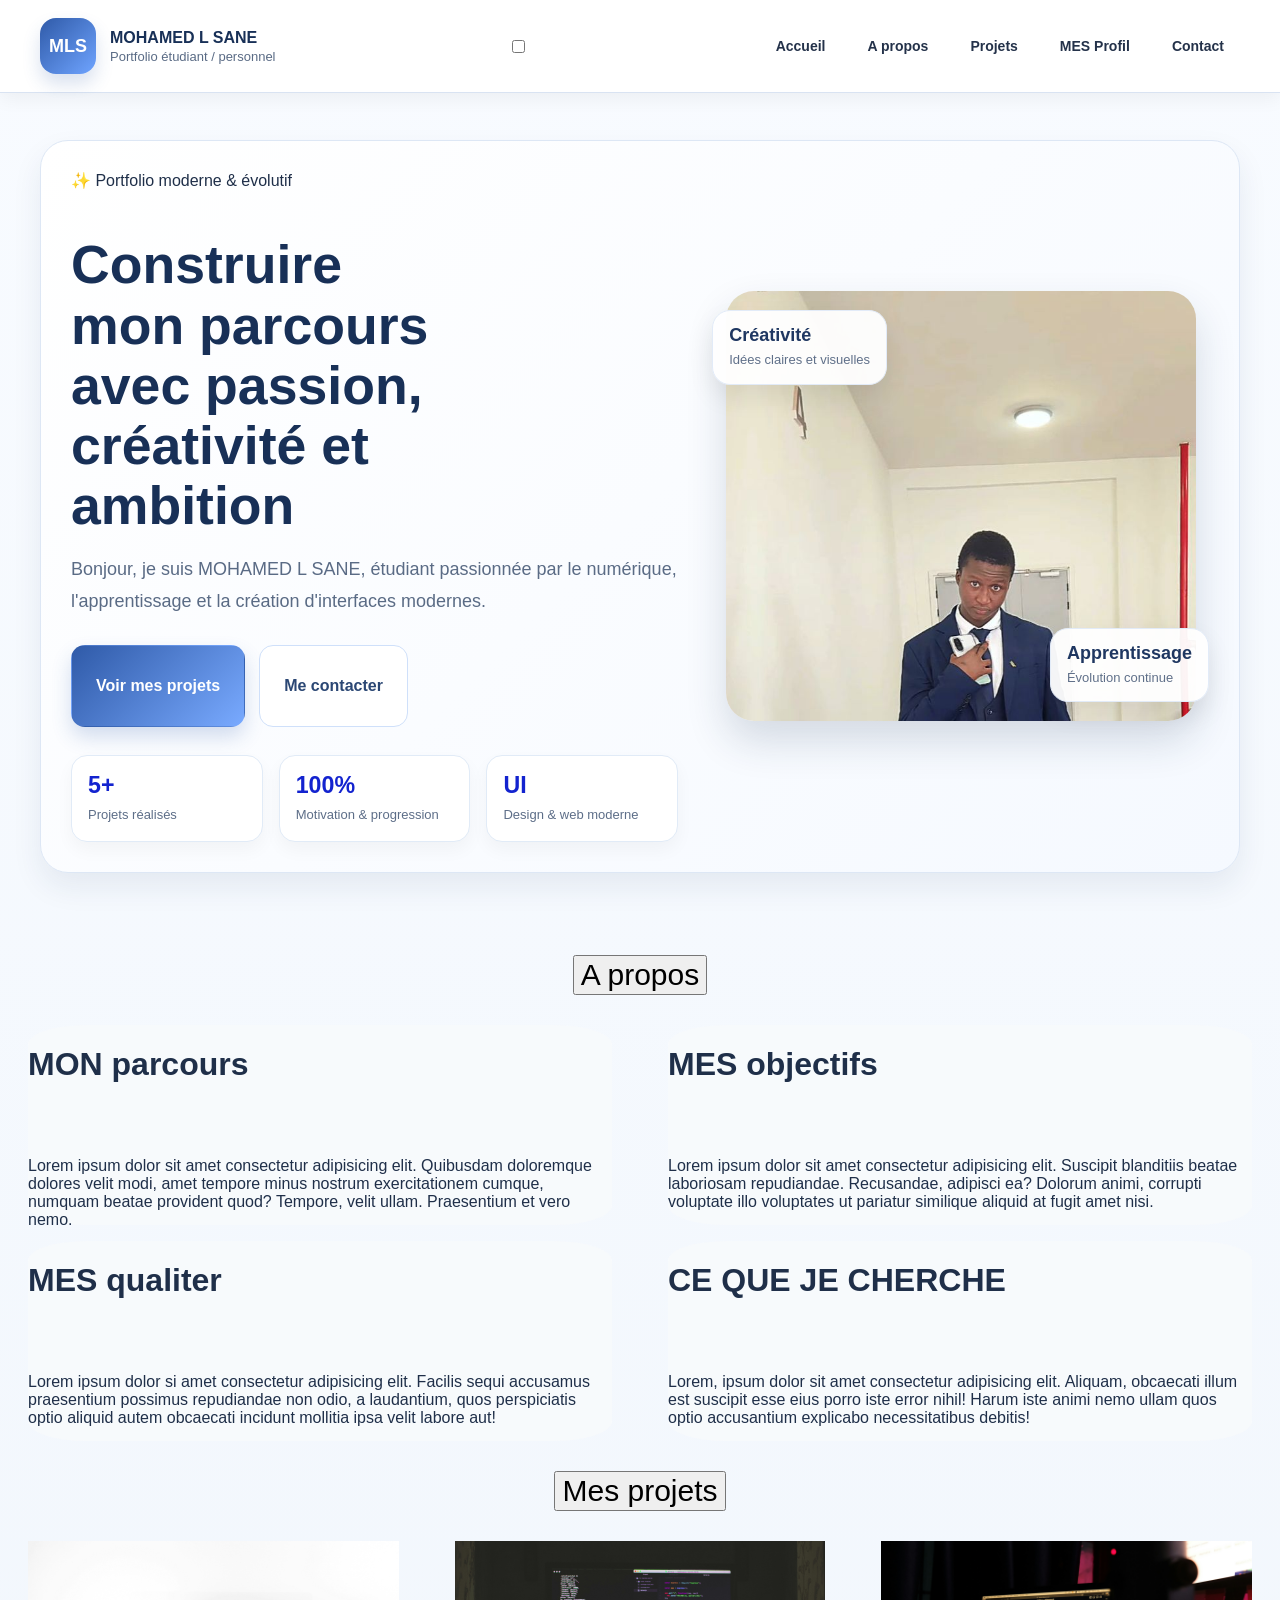
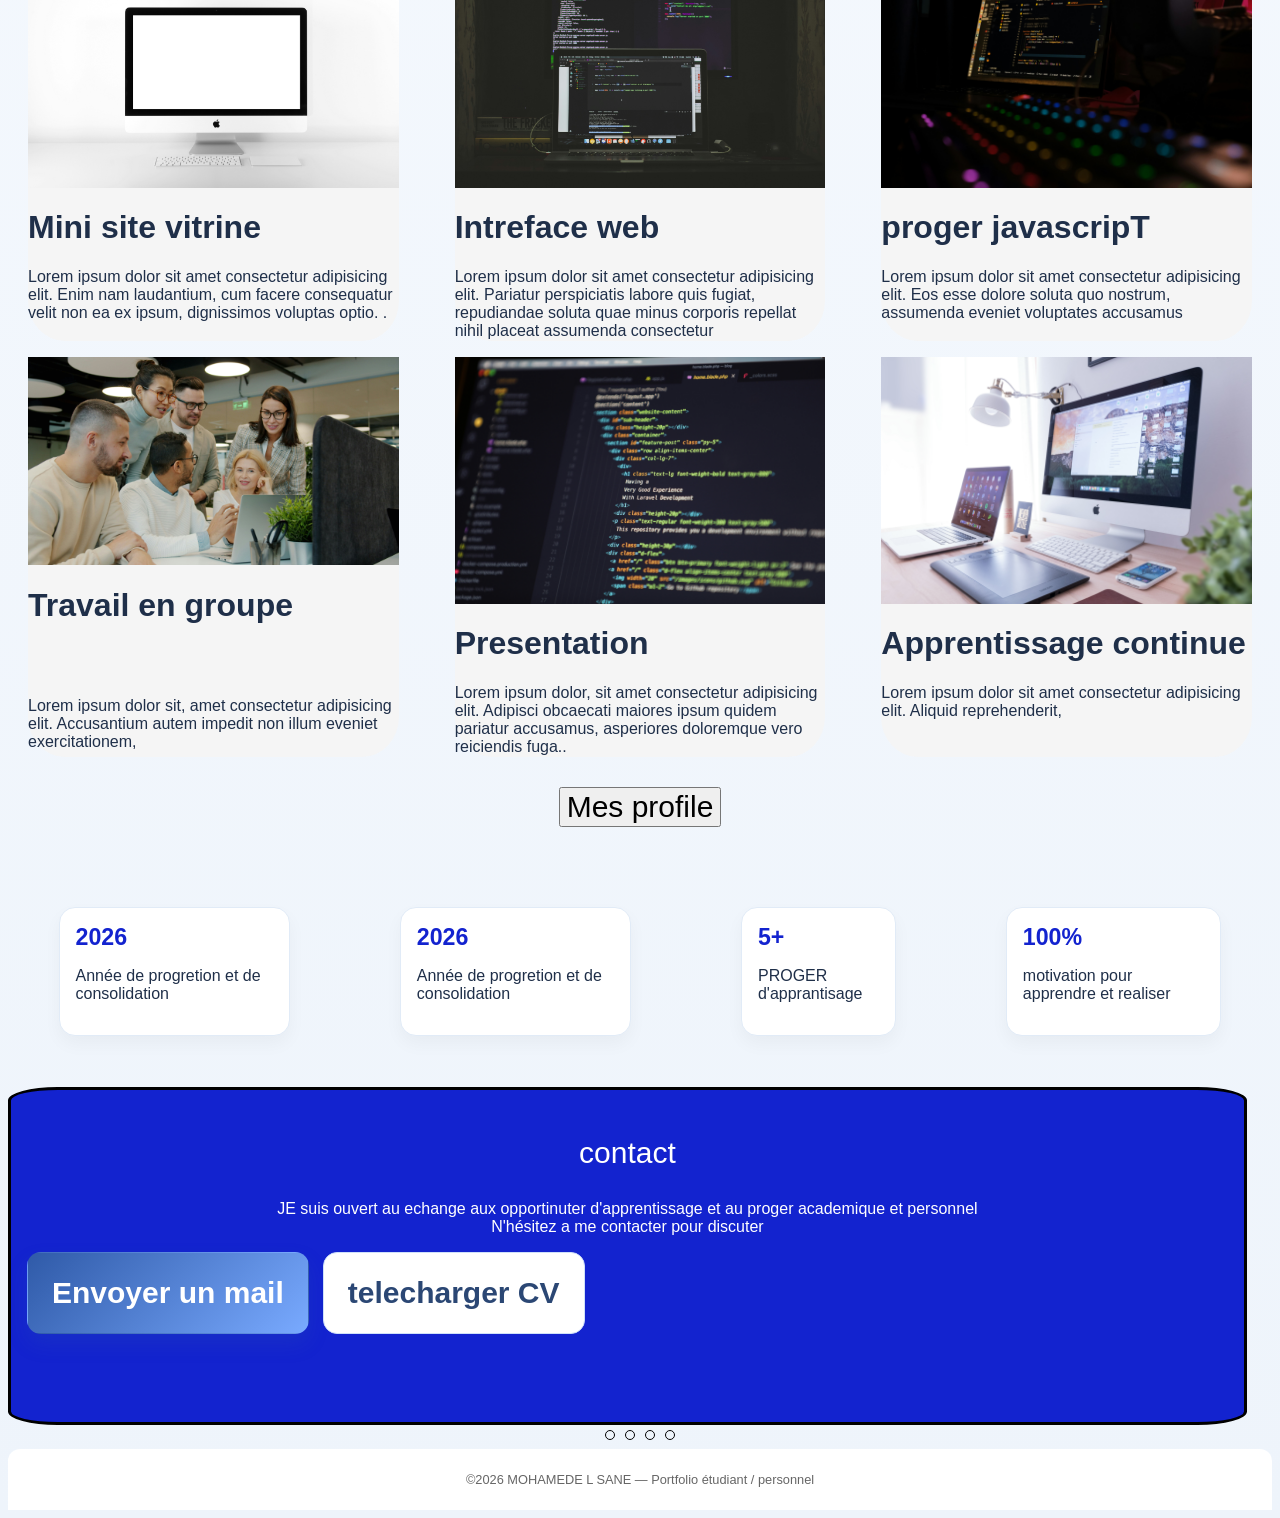
==== portfoliaut/index.html @ 39487d7a "first commit" ====
<!DOCTYPE html>
<html lang="en">
<head>
    <meta charset="UTF-8">
    <meta name="viewport" content="width=device-width, initial-scale=1.0">
    <title>Document</title>
    <link rel="stylesheet" href="style.css">
</head>
<body>
    <header class="header">
  <div class="container header-inner">
 
    <!-- Logo + nom -->
    <a href="#accueil" class="brand">
      <div class="logo">MLS</div>
      <div class="brand-text">
        <strong>MOHAMED L SANE</strong>
        <span>Portfolio étudiant / personnel</span>
      </div>
    </a>
 
    <!-- Checkbox cachée (pour le menu burger sans JS) -->
    <input type="checkbox" id="menuToggle" class="menu-checkbox" />
 
    <!-- Le label est le bouton burger visuel -->
    <label for="menuToggle" class="menu-toggle" aria-label="Ouvrir le menu">
      <span></span>
    </label>
 
    <!-- Menu de navigation -->
    <nav class="nav">
      <a href="#accueil">Accueil</a>
      <a href="#apropos">A propos</a>
      <a href="#projets">Projets</a>
      <a href="#profil"> MES Profil</a>
      <a href="#contact">Contact</a>
    </nav>
 
  </div>
</header>
<main>
  <section class="hero" id="accueil">
    <div class="container">
      <div class="hero-box">
 
        <!-- COLONNE GAUCHE : contenu textuel -->
        <div class="hero-content">
          <div class="hero-badge">✨ Portfolio moderne & évolutif</div>
 
          <h1>Construire mon parcours avec passion, créativité et ambition</h1>
 
          <p>
            Bonjour, je suis MOHAMED L SANE, étudiant passionnée par le numérique,
            l'apprentissage et la création d'interfaces modernes.
          </p>
 
          <div class="hero-actions">
            <a href="#projets" class="btn btn-primary">Voir mes projets</a>
            <a href="#contact" class="btn btn-secondary">Me contacter</a>
          </div>
 
          <div class="hero-stats">
            <div class="hero-stat">
              <strong>5+</strong>
              <span>Projets réalisés</span>
            </div>
            <div class="hero-stat">
              <strong>100%</strong>
              <span>Motivation & progression</span>
            </div>
            <div class="hero-stat">
              <strong>UI</strong>
              <span>Design & web moderne</span>
            </div>
          </div>
        </div>
 
        <!-- COLONNE DROITE : visuel -->
        <div class="hero-visual">
          <div class="floating-card top">
            <strong>Créativité</strong>
            <span>Idées claires et visuelles</span>
          </div>
 
          <div class="hero-image-wrap">
            <img class="images/WhatsApp Image 2026-04-13 at 11.52.29.jpeg" src="images/WhatsApp Image 2026-04-13 at 11.52.29.jpeg" alt="Étudiante" />
          </div>
 
          <div class="floating-card bottom">
            <strong>Apprentissage</strong>
            <span>Évolution continue</span>
          </div>
          
        </div>
 
      </div>
    </div>
  </section>
</main>
<p class="texte"><button>A propos</button></p>

<div class="contentrectangle">
  <div class="rect1">
    <h1>MON parcours</h1> <br> <br>
    <p>Lorem ipsum dolor sit amet consectetur adipisicing elit. Quibusdam doloremque dolores velit modi, amet tempore minus nostrum exercitationem cumque, numquam beatae provident quod? Tempore, velit ullam. Praesentium et vero nemo.</p>
  </div>
  <div class="rect1">
    <H1>MES objectifs</H1> <br> <br>
    <p>Lorem ipsum dolor sit amet consectetur adipisicing elit. Suscipit blanditiis beatae laboriosam repudiandae. Recusandae, adipisci ea? Dolorum animi, corrupti voluptate illo voluptates ut pariatur similique aliquid at fugit amet nisi.</p>
  </div>
  <div class="rect1">
    <H1>MES qualiter</H1> <br> <br>
    <p>Lorem ipsum dolor si amet consectetur adipisicing elit. Facilis sequi accusamus praesentium possimus repudiandae non odio, a laudantium, quos perspiciatis optio aliquid autem obcaecati incidunt mollitia ipsa velit labore aut!</p>
  </div>
  <div class="rect1">
<H1>CE QUE JE CHERCHE</H1> <br> <br>
<P>Lorem, ipsum dolor sit amet consectetur adipisicing elit. Aliquam, obcaecati illum est suscipit esse eius porro iste error nihil! Harum iste animi nemo ullam quos optio accusantium explicabo necessitatibus debitis!</P>
  </div>
</div>
<P class="texte"> <button>Mes projets</button><P>
<div class="contentrectangle2">
  <div class="rect2">
    <img src="images/quaritsch-photography-3xQ65cknLPk-unsplash.jpg" alt="">
    <H1>Mini site vitrine </H1>
    <p>Lorem ipsum dolor sit amet consectetur adipisicing elit. Enim nam laudantium, cum facere consequatur velit non ea ex ipsum, dignissimos voluptas optio. .</p>
  </div>
  <div class="rect2">
    <img src="images/safar-safarov-LKsHwgzyk7c-unsplash copy.jpg" alt="">
    <H1>Intreface web</H1>
    <p>Lorem ipsum dolor sit amet consectetur adipisicing elit. Pariatur perspiciatis labore quis fugiat, repudiandae soluta quae minus corporis repellat nihil placeat assumenda consectetur</p>
  </div>
  <div class="rect2">
    <img src="images/rahul-mishra-7vNPUkY3gg4-unsplash.jpg" alt="">
    <H1>proger javascripT</H1>
    <P>Lorem ipsum dolor sit amet consectetur adipisicing elit. Eos esse dolore soluta quo nostrum, assumenda eveniet voluptates accusamus </P>
  </div>
  <div class="rect2">
    <img src="images/vitaly-gariev-yd_RKGH_RH4-unsplash.jpg" alt="">
    <H1>Travail en groupe </H1> <br> <br>
    <p>Lorem ipsum dolor sit, amet consectetur adipisicing elit. Accusantium autem impedit non illum eveniet exercitationem, </p>
  </div>
  <div class="rect2">
    <img src="images/mohammad-rahmani-oXlXu2qukGE-unsplash.jpg" alt="">
    <H1>Presentation</H1>
    <p>Lorem ipsum dolor, sit amet consectetur adipisicing elit. Adipisci obcaecati maiores ipsum quidem pariatur accusamus, asperiores doloremque vero reiciendis fuga..</p>
  </div>
  <div class="rect2">
    <img src="images/domenico-loia-EhTcC9sYXsw-unsplash.jpg" alt="">
    <h1>Apprentissage continue </h1>
    <p>Lorem ipsum dolor sit amet consectetur adipisicing elit. Aliquid reprehenderit,  </p>
  </div>
</div>
<p class="texte"><button>Mes profile</button></p>
<div class="contentrectengle4">
  <div class="rect4">
    <div class="hero-stat">
      <strong>2026</strong>
      <p>Année de progretion et de consolidation</p>
    </div>
  </div>
  <div class="rect4">
    <div class="hero-stat">
      <strong>2026</strong>
      <p>Année de progretion et de consolidation</p>
    </div>
  </div>
    <div class="rect4">
      <div class="hero-stat">
      <strong>5+</strong>
      <p>PROGER d'apprantisage </p>
    </div>
    </div>
  <div class="rect4">
    <div class="hero-stat">
      <strong>100%</strong>
      <p>motivation pour apprendre et realiser</p>
    </div>
  </div>
</div>
<div class="rect6">
  <p class="texte">contact</p>
  <P>JE suis ouvert au echange aux opportinuter d'apprentissage et au proger academique et personnel <br>N'hésitez a me contacter pour discuter </P>
  <div class="texte">
  <div class="hero-actions">
            <a href="#mail" class="btn btn-primary">Envoyer un mail</a>
            <a href="#telecharger" class="btn btn-secondary">telecharger CV</a>
    </div>
    </div>        
</div>
<div class="dots">
  <span></span>
  <span></span>
  <span></span>
  <span></span>
</div>
<footer class="footer">
      <p>©2026 MOHAMEDE L SANE — Portfolio étudiant / personnel</p>
    </footer>
</body>
</html>
---- portfoliaut/style.css ----
html {
  scroll-behavior: smooth;
}
body {
  font-family: Arial, sans-serif;
  background: linear-gradient(180deg, #f8fbff 0%, #eef4fb 100%);
  color: #1f2f49;
  padding-top: 92px;
  overflow-x: hidden;
}

img {
  max-width: 100%;
  display: block;
}
a, button, input, textarea, select {
  font: inherit;
}
 
.container {
  width: min(100% - 32px, 1200px);
  margin: 0 auto;
}


.header {
  position: fixed;
  top: 0; 
  left: 0;  
  width: 100%;
  background: rgba(255, 255, 255, 0.92);
  backdrop-filter: blur(12px);
  border-bottom: 1px solid #d9e3f2;
  z-index: 1000;
  box-shadow: 0 6px 18px rgba(0, 0, 0, 0.05);
}


.header-inner {
  min-height: 92px;
  display: flex;
  align-items: center;
  justify-content: space-between;
  gap: 20px;
}
.brand {
  display: flex;
align-items: center;
  gap: 14px;
  text-decoration: none;
  color: #1f2f49;
  min-width: 0;
}
 
.logo {
  width: 56px;
  height: 56px;
  flex: 0 0 56px;
  border-radius: 16px;
  background: linear-gradient(135deg, #2f5aa8, #6fa4ff);
  color: #ffffff;
  display: flex;
  align-items: center;
  justify-content: center;
  font-weight: 700;
  font-size: 18px;
  box-shadow: 0 10px 18px rgba(47, 90, 168, 0.18);
}
.brand-text {
  display: flex;
  flex-direction: column;
  gap: 2px;
  min-width: 0;
}
 
.brand-text strong {
  font-size: 16px;
  color: #183057;
  white-space: nowrap;
  overflow: hidden;
  text-overflow: ellipsis;
}
 
.brand-text span {
  font-size: 13px;
  color: #5a6b85;
  white-space: nowrap;
  overflow: hidden;
  text-overflow: ellipsis;
}
.nav {
  display: flex;
  align-items: center;
  gap: 10px;
  flex-wrap: wrap;
}
 
.nav a {
  text-decoration: none;
  color: #24324a;
  padding: 10px 16px;
  font-size: 14px;
  font-weight: 600;
  border-radius: 999px;
  transition: 0.3s ease;
}
 
.nav a:hover,
.nav a:focus-visible {
  background: #e8f1ff;
  color: #2f5aa8;
  outline: none;
}
* La checkbox est invisible */
.menu-checkbox {
  display: none;
}
 
/* Le label est caché sur desktop (affiché seulement ≤ 860px) */
.menu-toggle {
  display: none;
  width: 48px;
  height: 48px;
  border: 1px solid #d9e3f2;
  border-radius: 14px;
  background: #ffffff;
  align-items: center;
  justify-content: center;
  cursor: pointer;
}


.menu-toggle span,
.menu-toggle::before,
.menu-toggle::after {
  content: "";
  display: block;
  width: 20px;
  height: 2px;
  background: #24324a;
  border-radius: 999px;
  transition: 0.3s ease;
  position: relative;
}
 
.menu-toggle::before {
  position: absolute;
  transform: translateY(-6px);  /* barre du haut */
}
 
.menu-toggle::after {
  position: absolute;
  transform: translateY(6px);   /* barre du bas */
}
/* Barre du milieu disparaît */
.menu-checkbox:checked ~ .menu-toggle span {
  opacity: 0;
}
 
/* Barre du haut pivote */
.menu-checkbox:checked ~ .menu-toggle::before {
  transform: rotate(45deg);
}
 
/* Barre du bas pivote */
.menu-checkbox:checked ~ .menu-toggle::after {
 transform: rotate(-45deg);
}


.hero {
  padding: clamp(24px, 4vw, 40px) 0 clamp(34px, 5vw, 52px);
}
.hero-box {
  min-height: 500px;
  border: 1px solid #dde7f5;
  border-radius: 28px;
  background: linear-gradient(135deg, #ffffff 0%, #f5f9ff 100%);
  display: grid;
  grid-template-columns: minmax(0, 1.1fr) minmax(320px, 0.9fr);
  align-items: center;
  gap: clamp(20px, 4vw, 34px);
  padding: clamp(18px, 3vw, 30px);
  box-shadow: 0 14px 30px rgba(24, 48, 87, 0.08);
  overflow: hidden;
}


.hero-content h1 {
  font-size: clamp(2rem, 5vw, 3.35rem);
  line-height: 1.12;
  margin-bottom: 18px;
  color: #183057;
  max-width: 12ch;
}
.hero-content p {
  font-size: clamp(1rem, 2vw, 1.125rem);
  line-height: 1.8;
  margin-bottom: 28px;
  color: #5a6b85;
  max-width: 620px;
}


.hero-actions {
  display: flex;
  gap: 14px;
  flex-wrap: wrap;
  margin-bottom: 28px;
}
 
.btn {
  display: inline-flex;
  align-items: center;
  justify-content: center;
  min-height: 52px;
  padding: 14px 24px;
  border-radius: 14px;
  text-decoration: none;
  font-weight: 700;
  transition: 0.3s ease;
  border: 1px solid transparent;
  text-align: center;
}
 
.btn-primary {
  background: linear-gradient(135deg, #2f5aa8, #79aaff);
  color: #ffffff;
  box-shadow: 0 10px 20px rgba(47, 90, 168, 0.2);
}
 
.btn-primary:hover,
.btn-primary:focus-visible {
  transform: translateY(-2px);
  box-shadow: 0 14px 24px rgba(47, 90, 168, 0.26);
  outline: none;
}
 
.btn-secondary {
  border-color: #cfe0fa;
  color: #2b4774;
  background: #ffffff;
}
 
.btn-secondary:hover,
.btn-secondary:focus-visible {
  background: #f3f8ff;
  outline: none;
}



.hero-stats {
  display: grid;
  grid-template-columns: repeat(3, minmax(0, 1fr));
  gap: 16px;;
}
 
.hero-stat {
  min-width: 0;
  padding: 16px;
  border-radius: 16px;
  background: #ffffff;
  border: 1px solid #e1ebf7;
  box-shadow: 0 8px 18px rgba(0, 0, 0, 0.04);
}
 
.hero-stat strong {
  display: block;
  font-size: clamp(1.2rem, 2vw, 1.45rem);
  color: #1323cf;
  margin-bottom: 6px;
}
 
.hero-stat span {
  font-size: 13px;
  line-height: 1.5;
  color: #5d6e88;
}


.hero-visual {
  position: relative;
  min-height: 440px;
  display: flex;
  align-items: center;
  justify-content: center;
}
 
.hero-image-wrap {
  position: relative;
  width: 100%;
  max-width: 470px;
  aspect-ratio: 47 / 43;
  border-radius: 28px;
  overflow: hidden;
  box-shadow: 0 20px 40px rgba(26, 47, 82, 0.16);
}
 
.hero-image {
  width: 100%;
  height: 100%;
  object-fit: cover;
}


.floating-card {
  position: absolute;
  z-index: 2;
  max-width: 210px;
  background: rgba(255, 255, 255, 0.95);
  border: 1px solid #e2ebf8;
  border-radius: 18px;
  padding: 14px 16px;
  box-shadow: 0 12px 26px rgba(0, 0, 0, 0.08);
}
 
.floating-card.top {
  top: 24px;
  left: 0;
}
 
.floating-card.bottom {
  right: 0;
  bottom: 24px;
}
 
.floating-card strong {
  display: block;
  font-size: 18px;
  color: #1f3761;
  margin-bottom: 4px;
}
 
.floating-card span {
  font-size: 13px;
  color: #607089;
  line-height: 1.5;
}


@media (max-width: 1024px) {
  .hero-box {
    grid-template-columns: 1fr;
  }
 
  .hero-content h1 {
    max-width: none;
  }
 
  .hero-visual {
    min-height: auto;
    padding-top: 10px;
  }
 
  .hero-image-wrap {
    max-width: 100%;
  }
}
@media (max-width: 860px) {
  body {
    padding-top: 84px;
  }
 
  .header-inner {
    min-height: 84px;
  }
 
  .menu-toggle {
    display: inline-flex;
    position: relative;
    z-index: 1002;
  }
 
  .nav {
    position: fixed;
    top: 84px;
    left: 16px;
    right: 16px;
    display: flex;
    flex-direction: column;
    align-items: stretch;
    gap: 8px;
    padding: 14px;
    background: rgba(255, 255, 255, 0.98);
    border: 1px solid #d9e3f2;
    border-radius: 20px;
    box-shadow: 0 14px 30px rgba(24, 48, 87, 0.08);
    opacity: 0;
    visibility: hidden;
    transform: translateY(-10px);
    transition: 0.3s ease;
  }
 
  .menu-checkbox:checked ~ .nav {
    opacity: 1;
    visibility: visible;
    transform: translateY(0);
  }
 
  .nav a {
    width: 100%;
    text-align: center;
    background: #f8fbff;
  }
}
@media (max-width: 680px) {
  .container {
    width: min(100% - 24px, 1200px);
  }
 
  .brand-text span {
    display: none;
  }
 
  .hero-box {
    border-radius: 22px;
    padding: 18px;
  }
 
  .hero-badge {
    width: 100%;
    justify-content: center;
  }
 
  .hero-actions {
    flex-direction: column;
  }
 
  .hero-actions .btn {
    width: 100%;
  }
 
  .hero-stats {
    grid-template-columns: 1fr;
  }
 
  .hero-visual {
    gap: 14px;
    flex-direction: column;
    align-items: stretch;
  }
 
  .floating-card {
    position: static;
    max-width: 100%;
  }
}
@media (max-width: 480px) {
  body {
    padding-top: 78px;
  }
 
  .header-inner {
    min-height: 78px;
    gap: 12px;
  }
 
  .logo {
    width: 48px;
    height: 48px;
    flex-basis: 48px;
    border-radius: 14px;
  }
 
  .brand-text strong {
    font-size: 15px;
  }
 
  .hero-image-wrap {
    border-radius: 22px;
  }
}
.contentrectangle{
  display: grid;
  grid-template-columns: repeat(2,1fr);
  gap: 16px;
  justify-content: center;



}
.rect1{
  border-radius: 10%;
  height: 200px;
  margin: auto 20px;
  background-color: #f8fafcf1;
  justify-content: center;
}
.contentrectangle2{
  display: grid;
  grid-template-columns: repeat(3,1fr);
  gap: 16px;
  justify-content: center;

}
.rect2{
  height: 400px;
  background-color: whitesmoke;
  border-radius: 10%;
  margin: auto 20px;

}
.contentrectengle4{
  display: flex;
  gap: 110px;
  justify-content: center;
  padding: 4%;
}
.texte{
font-size: 30px;
text-align: center;
flex-wrap: wrap;
justify-content: center;
}
.rect6{
  border: solid black;
  height: 300px;
  width: 95%;
  padding: 16px;
  margin: top;
  border-radius: 4%;
  background-color: #1323cf;
  justify-content: space-around;
  color: white;
  text-align: center;
}
.dots{
  display: flex;
  justify-content: center;
}
.dots span{
display:inline-block;
width:8px;
height:8px;
border:1px solid #000;
border-radius:50%;
margin:5px;
align-items: center;;
}
.footer {
  background-color: #ffffff;
  border-radius: 12px 12px 0 0;
  padding: 10px;
  text-align: center;
  font-size: 0.8rem;
  color: #666;
  margin-top: 4px;
}
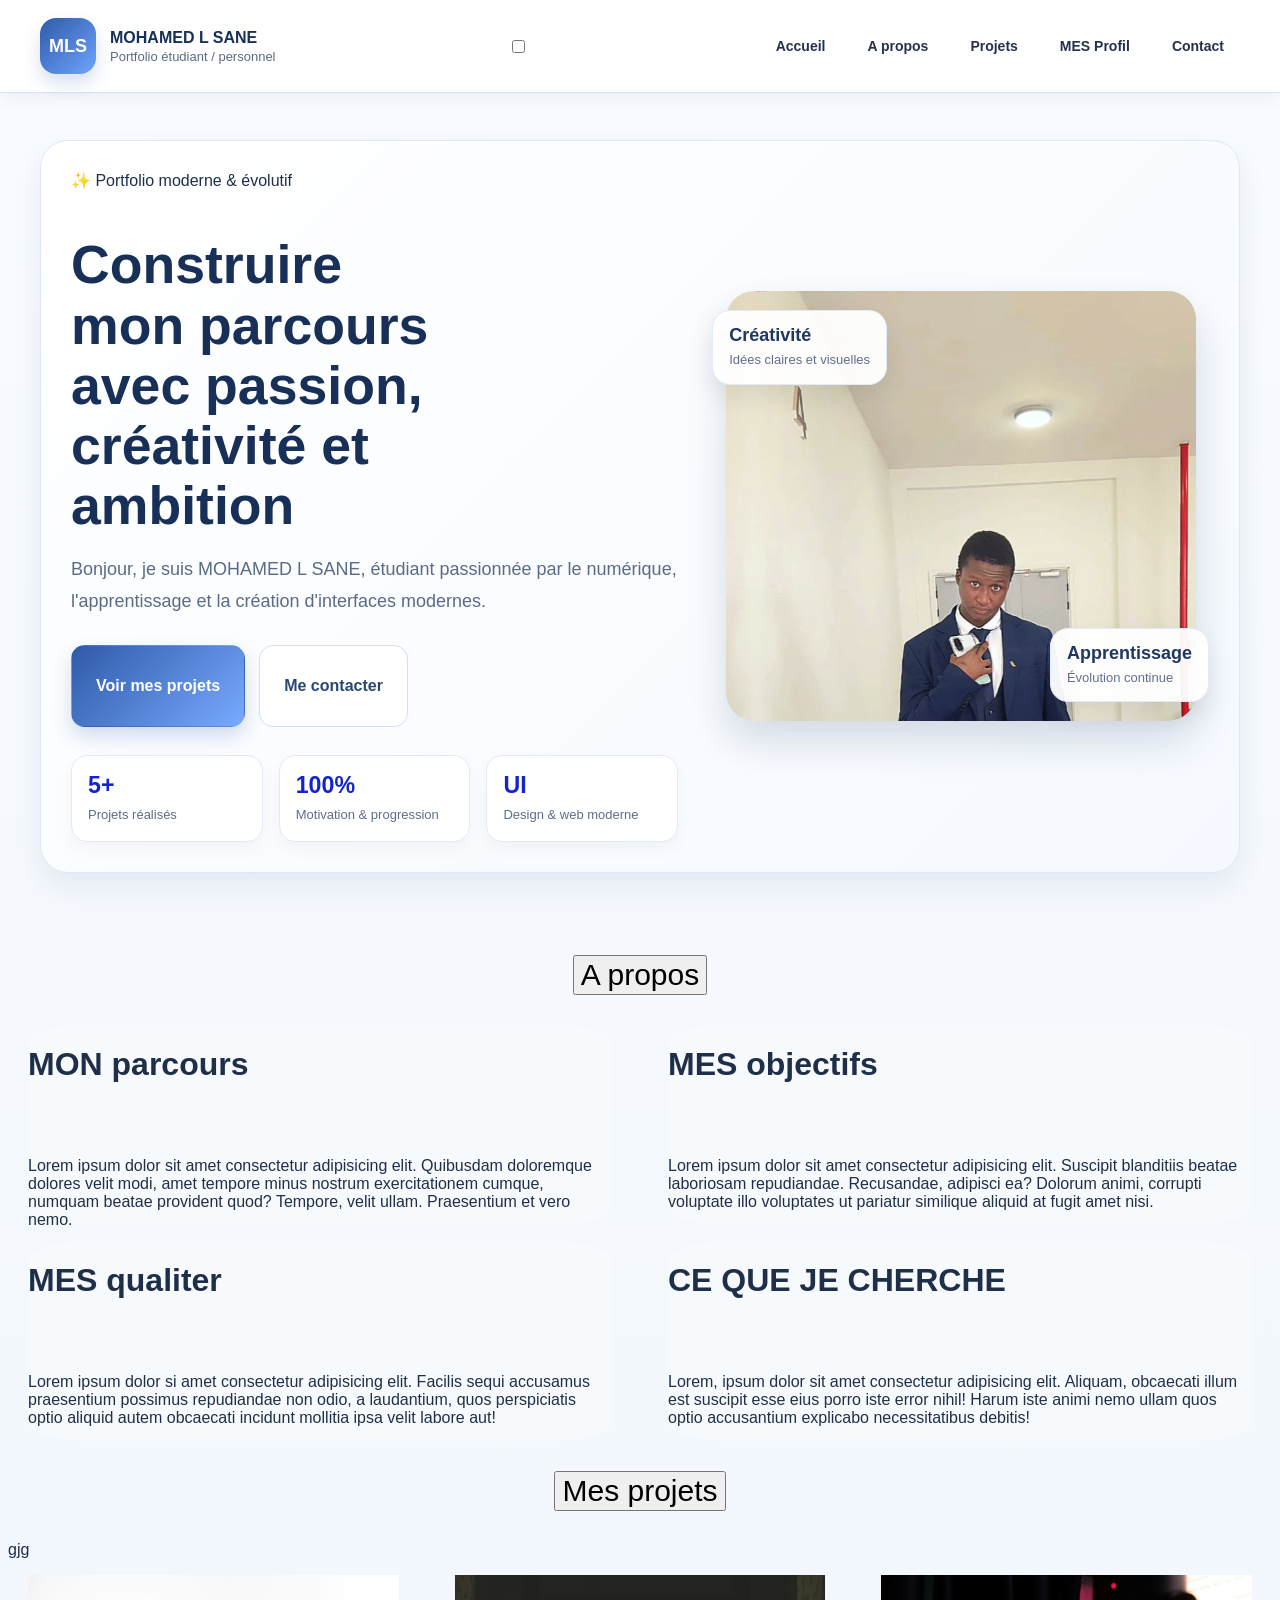
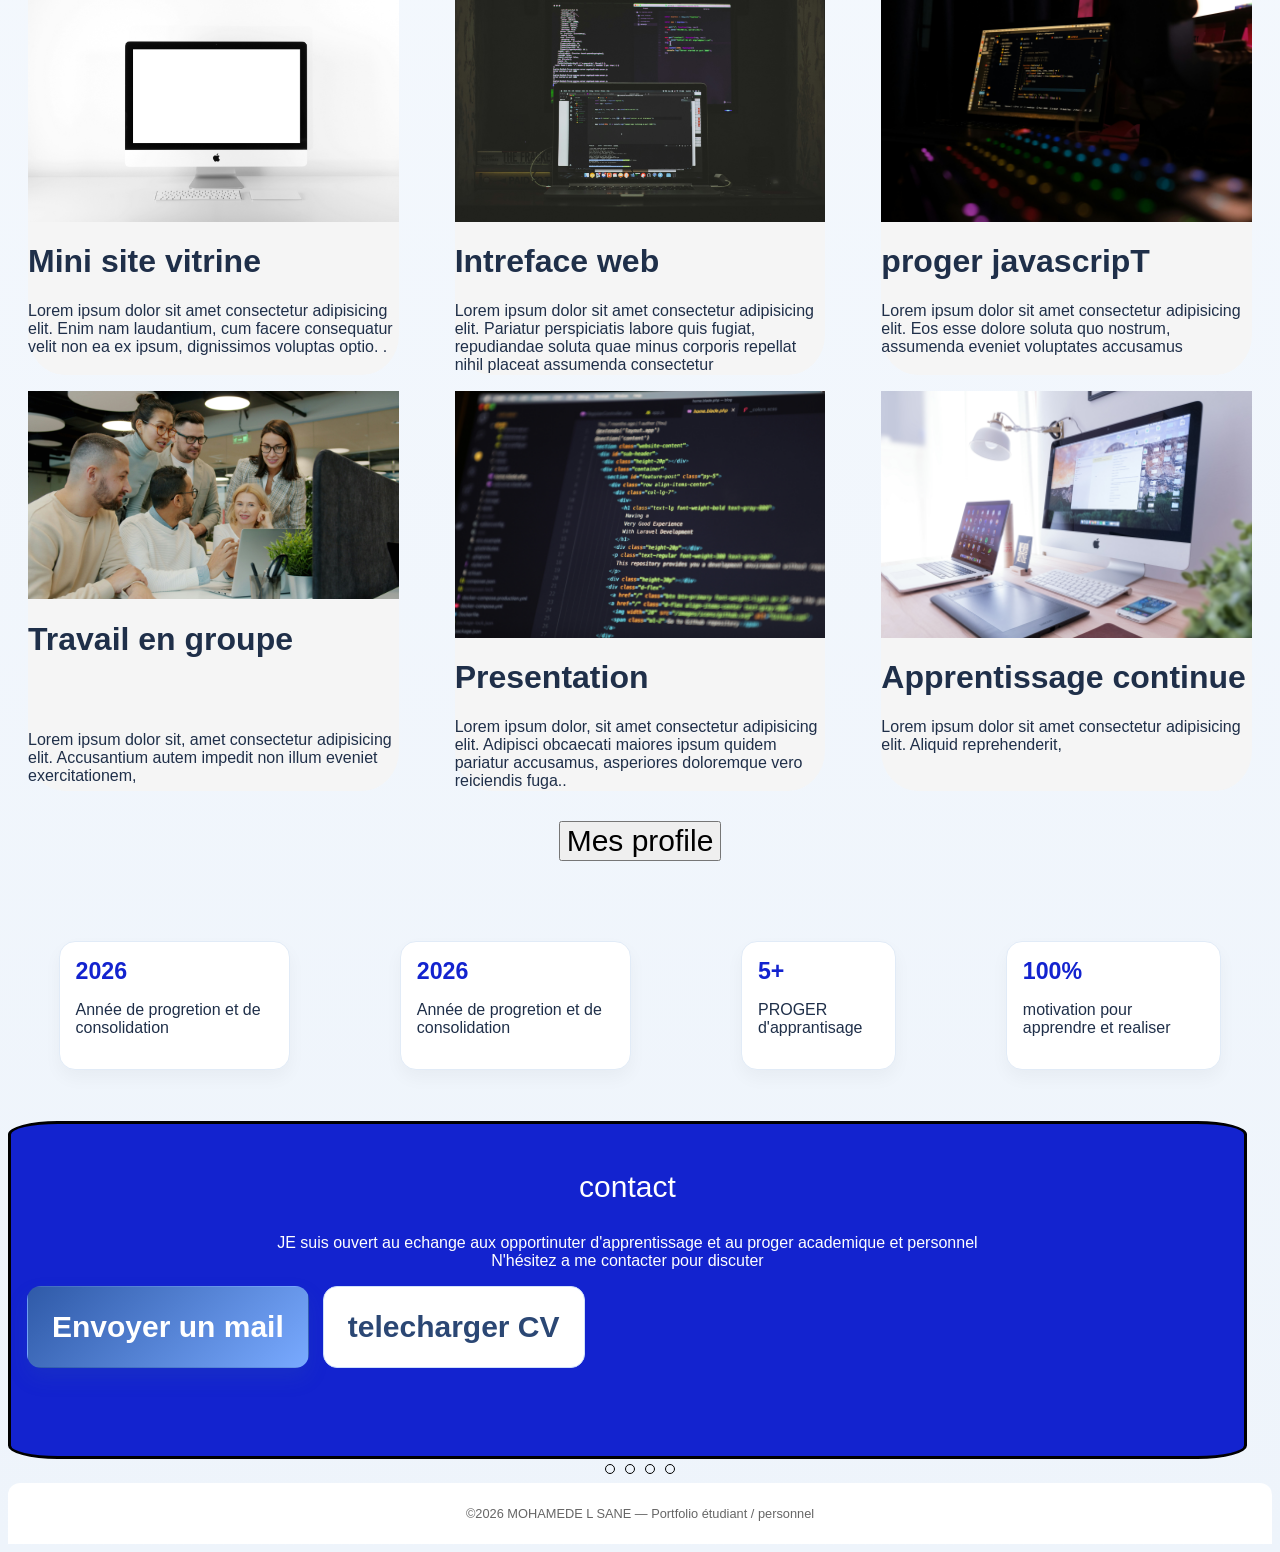
==== commit 0acc8d8e: "gfgf" ====
--- a/portfoliaut/index.html
+++ b/portfoliaut/index.html
@@ -117,7 +117,7 @@
 <P>Lorem, ipsum dolor sit amet consectetur adipisicing elit. Aliquam, obcaecati illum est suscipit esse eius porro iste error nihil! Harum iste animi nemo ullam quos optio accusantium explicabo necessitatibus debitis!</P>
   </div>
 </div>
-<P class="texte"> <button>Mes projets</button><P>
+<P class="texte"> <button>Mes projets</button><P>gjg
 <div class="contentrectangle2">
   <div class="rect2">
     <img src="images/quaritsch-photography-3xQ65cknLPk-unsplash.jpg" alt="">
